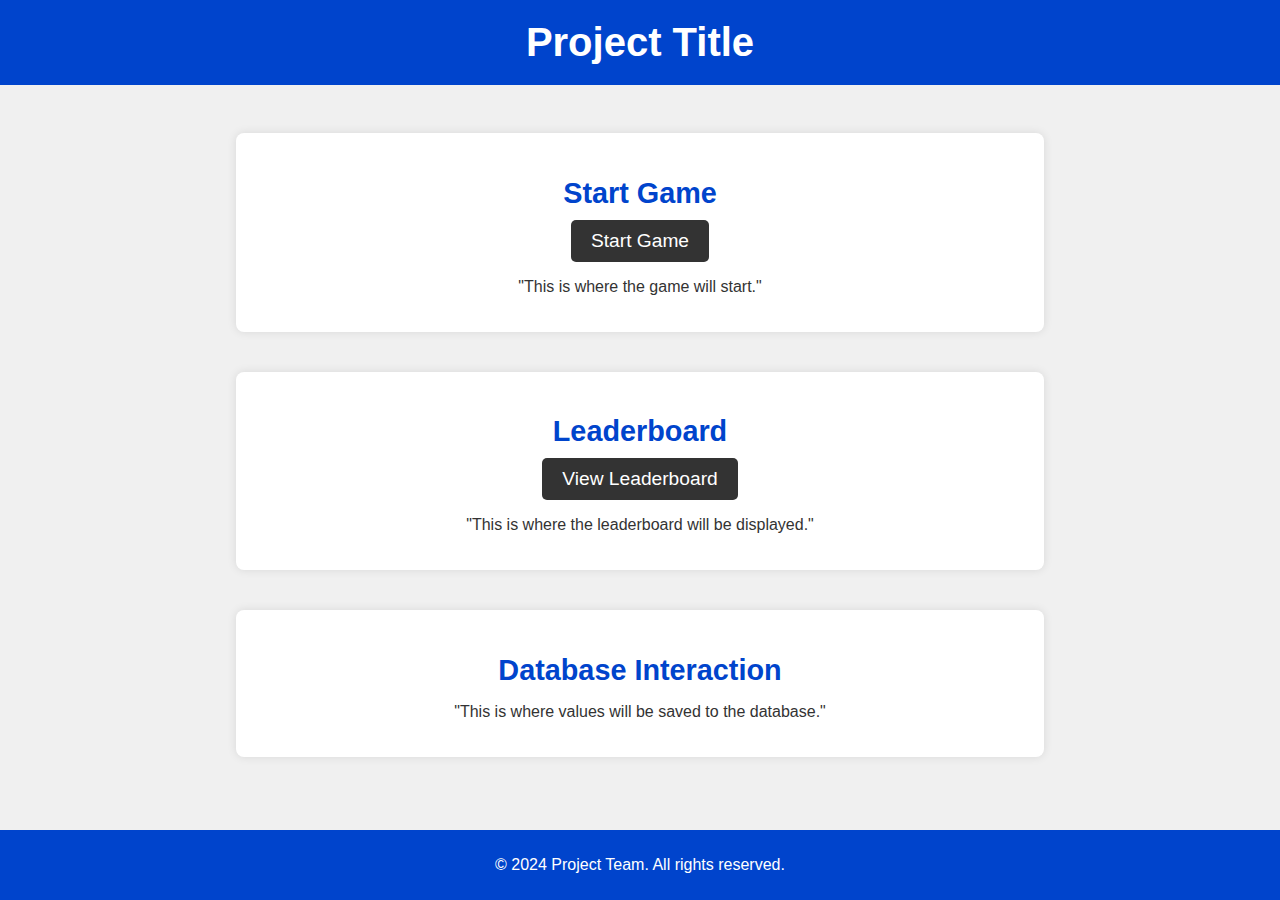
==== web_src/games/JayHunt/Stubfiles/index.html @ 2a543143 "Stub code for files" ====
<!DOCTYPE html>
<html lang="en">
<head>
    <meta charset="UTF-8">
    <meta name="viewport" content="width=device-width, initial-scale=1.0">
    <title>Project Stub</title>
    <link rel="stylesheet" href="styles.css">
</head>
<body>
    <header>
        <h1>Project Title</h1>
        <!-- This is where the project title or branding will be displayed -->
    </header>

    <main>
        <!-- Start Game Section -->
        <section id="start-game">
            <h2>Start Game</h2>
            <button id="start-btn">Start Game</button>
            <p>"This is where the game will start."</p>
            <!-- This is where the game logic and display will be placed -->
        </section>

        <!-- Leaderboard Section -->
        <section id="leaderboard">
            <h2>Leaderboard</h2>
            <button id="leaderboard-btn">View Leaderboard</button>
            <p>"This is where the leaderboard will be displayed."</p>
            <!-- Future leaderboard feature will go here -->
        </section>

        <!-- Placeholder for Database Interaction -->
        <section id="database">
            <h2>Database Interaction</h2>
            <p>"This is where values will be saved to the database."</p>
            <!-- Database integration will be added in this section -->
        </section>
    </main>

    <footer>
        <p>&copy; 2024 Project Team. All rights reserved.</p>
    </footer>

    <script src="script.js"></script>
</body>
</html>
---- web_src/games/JayHunt/Stubfiles/styles.css ----
/* General Styles */
body {
    margin: 0;
    padding: 0;
    font-family: 'Arial', sans-serif;
    background-color: #f0f0f0;
    color: #333;
    text-align: center;
}

header {
    background-color: #0044cc;
    padding: 20px 0;
    color: white;
}

h1 {
    margin: 0;
    font-size: 2.5em;
}

main {
    display: flex;
    flex-direction: column;
    justify-content: center;
    align-items: center;
    height: 80vh;
}

section {
    background-color: #ffffff;
    margin: 20px;
    padding: 20px;
    border-radius: 8px;
    width: 60%;
    box-shadow: 0 0 10px rgba(0, 0, 0, 0.1);
}

h2 {
    margin-bottom: 10px;
    font-size: 1.8em;
    color: #0044cc;
}

button {
    padding: 10px 20px;
    font-size: 1.2em;
    background-color: #333;
    color: white;
    border: none;
    border-radius: 5px;
    cursor: pointer;
}

button:hover {
    background-color: #555;
}

footer {
    background-color: #0044cc;
    color: white;
    padding: 10px 0;
    position: fixed;
    bottom: 0;
    width: 100%;
}
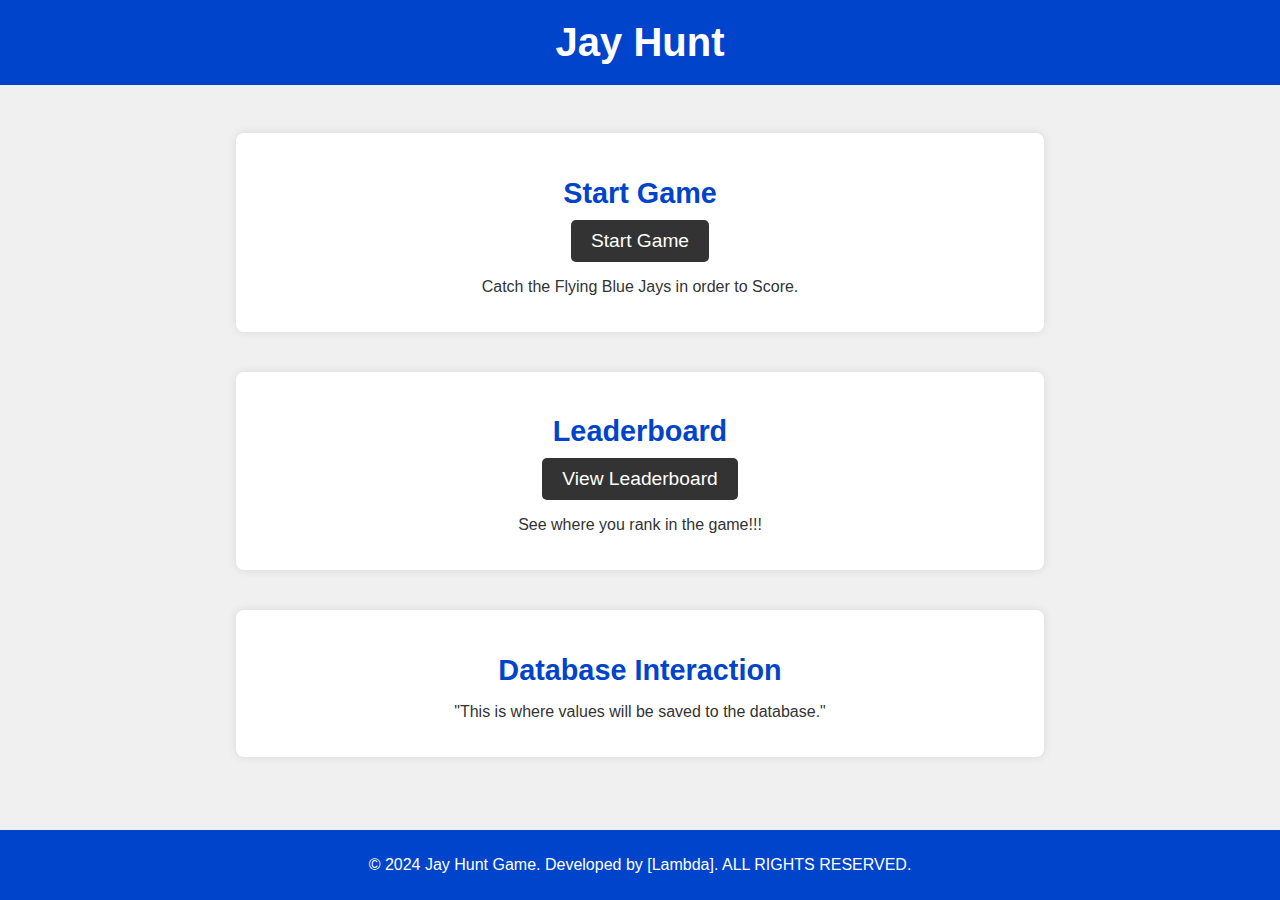
==== commit f0634858: "stub code fin..." ====
--- a/web_src/games/JayHunt/Stubfiles/index.html
+++ b/web_src/games/JayHunt/Stubfiles/index.html
@@ -8,7 +8,7 @@
 </head>
 <body>
     <header>
-        <h1>Project Title</h1>
+        <h1>Jay Hunt</h1>
         <!-- This is where the project title or branding will be displayed -->
     </header>
 
@@ -17,7 +17,7 @@
         <section id="start-game">
             <h2>Start Game</h2>
             <button id="start-btn">Start Game</button>
-            <p>"This is where the game will start."</p>
+            <p>Catch the Flying Blue Jays in order to Score.</p>
             <!-- This is where the game logic and display will be placed -->
         </section>
 
@@ -25,7 +25,7 @@
         <section id="leaderboard">
             <h2>Leaderboard</h2>
             <button id="leaderboard-btn">View Leaderboard</button>
-            <p>"This is where the leaderboard will be displayed."</p>
+            <p>See where you rank in the game!!!</p>
             <!-- Future leaderboard feature will go here -->
         </section>
 
@@ -38,7 +38,7 @@
     </main>
 
     <footer>
-        <p>&copy; 2024 Project Team. All rights reserved.</p>
+        <p>&copy; 2024 Jay Hunt Game. Developed by [Lambda]. ALL RIGHTS RESERVED.</p>
     </footer>
 
     <script src="script.js"></script>
--- a/web_src/games/JayHunt/Stubfiles/styles.css
+++ b/web_src/games/JayHunt/Stubfiles/styles.css
@@ -53,7 +53,7 @@
 }
 
 button:hover {
-    background-color: #555;
+    background-color: black ;
 }
 
 footer {
